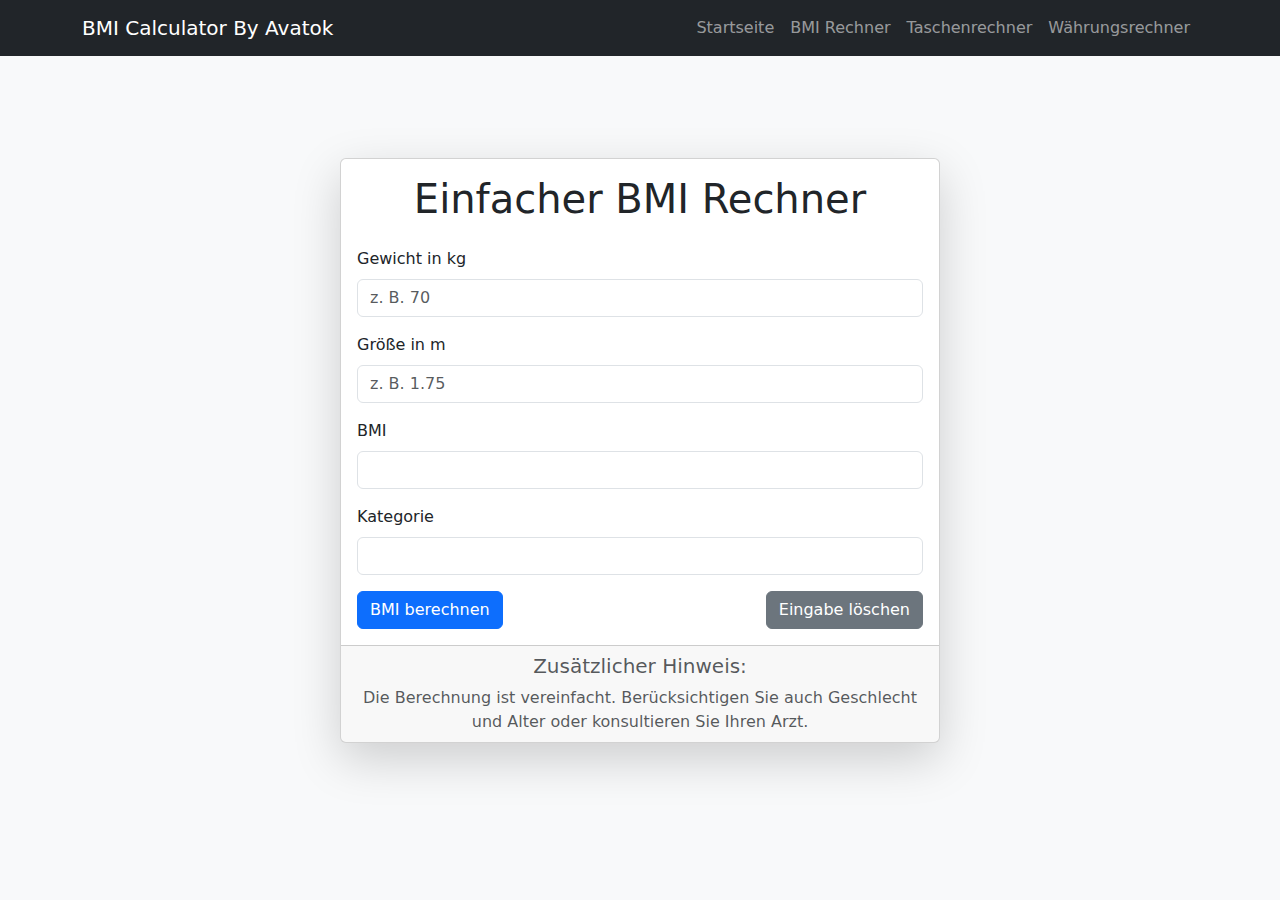
==== BMI calculator/index.html @ 8e3b91ab "Add files via upload" ====
<!DOCTYPE html>
<html lang="de">
<head>
  <meta charset="UTF-8">
  <meta name="viewport" content="width=device-width, initial-scale=1.0">
  <title>BMI Rechner</title>
  <link href="https://cdn.jsdelivr.net/npm/bootstrap@5.3.2/dist/css/bootstrap.min.css" rel="stylesheet">
  <link rel="shortcut icon" type="image/x-icon" href="../Media/Icon.png">
</head>

<body class="bg-light">
  <!-- Navbar -->
  <nav class="navbar navbar-expand-lg navbar-dark bg-dark fixed-top">
    <div class="container">
      <a class="navbar-brand" href="#home">BMI Calculator By Avatok</a>
      <button class="navbar-toggler" type="button" data-bs-toggle="collapse" data-bs-target="#navbarNav">
        <span class="navbar-toggler-icon"></span>
      </button>
      <div class="collapse navbar-collapse" id="navbarNav">
        <ul class="navbar-nav ms-auto">
          <li class="nav-item"><a class="nav-link" href="../index.html">Startseite</a></li>
          <li class="nav-item"><a class="nav-link" href="#">BMI Rechner</a></li>
          <li class="nav-item"><a class="nav-link" href="../Calculator/index.html">Taschenrechner</a></li>
          <li class="nav-item"><a class="nav-link" href="../Currency converter/index.html">Währungsrechner</a></li>
        </ul>
      </div>
    </div>
  </nav>

  <!-- Hauptinhalt -->
  <div class="container d-flex justify-content-center align-items-center min-vh-100">
    <div class="card shadow-lg w-100" style="max-width: 600px;">
      <div class="card-body">
        <h1 class="card-title text-center mb-4">Einfacher BMI Rechner</h1>
        <form name="BMI" class="needs-validation" novalidate>
          <!-- Gewicht -->
          <div class="mb-3">
            <label for="Gewicht" class="form-label">Gewicht in kg</label>
            <input type="text" id="Gewicht" name="Gewicht" class="form-control" placeholder="z. B. 70" required>
          </div>

          <!-- Größe -->
          <div class="mb-3">
            <label for="Groesse" class="form-label">Größe in m</label>
            <input type="text" id="Groesse" name="Groesse" class="form-control" placeholder="z. B. 1.75" required>
          </div>

          <!-- BMI -->
          <div class="mb-3">
            <label for="BMI" class="form-label">BMI</label>
            <input type="text" id="BMI" name="BMI" class="form-control" readonly>
          </div>

          <!-- Kategorie -->
          <div class="mb-3">
            <label for="Kategorie" class="form-label">Kategorie</label>
            <input type="text" id="Kategorie" name="Kategorie" class="form-control" readonly>
          </div>

          <!-- Buttons -->
          <div class="d-flex justify-content-between">
            <button type="button" class="btn btn-primary" onclick="berechnen()">BMI berechnen</button>
            <button type="reset" class="btn btn-secondary">Eingabe löschen</button>
          </div>
        </form>
      </div>
      <div class="card-footer text-muted">
        <h5 class="text-center">Zusätzlicher Hinweis:</h5>
        <p class="text-center mb-0">
          Die Berechnung ist vereinfacht. Berücksichtigen Sie auch Geschlecht und Alter oder konsultieren Sie Ihren Arzt.
        </p>
      </div>
    </div>
  </div>

  <!-- JavaScript -->
  <script src="code.js"></script>
  <script src="https://cdn.jsdelivr.net/npm/bootstrap@5.3.2/dist/js/bootstrap.bundle.min.js"></script>
</body>

</html>
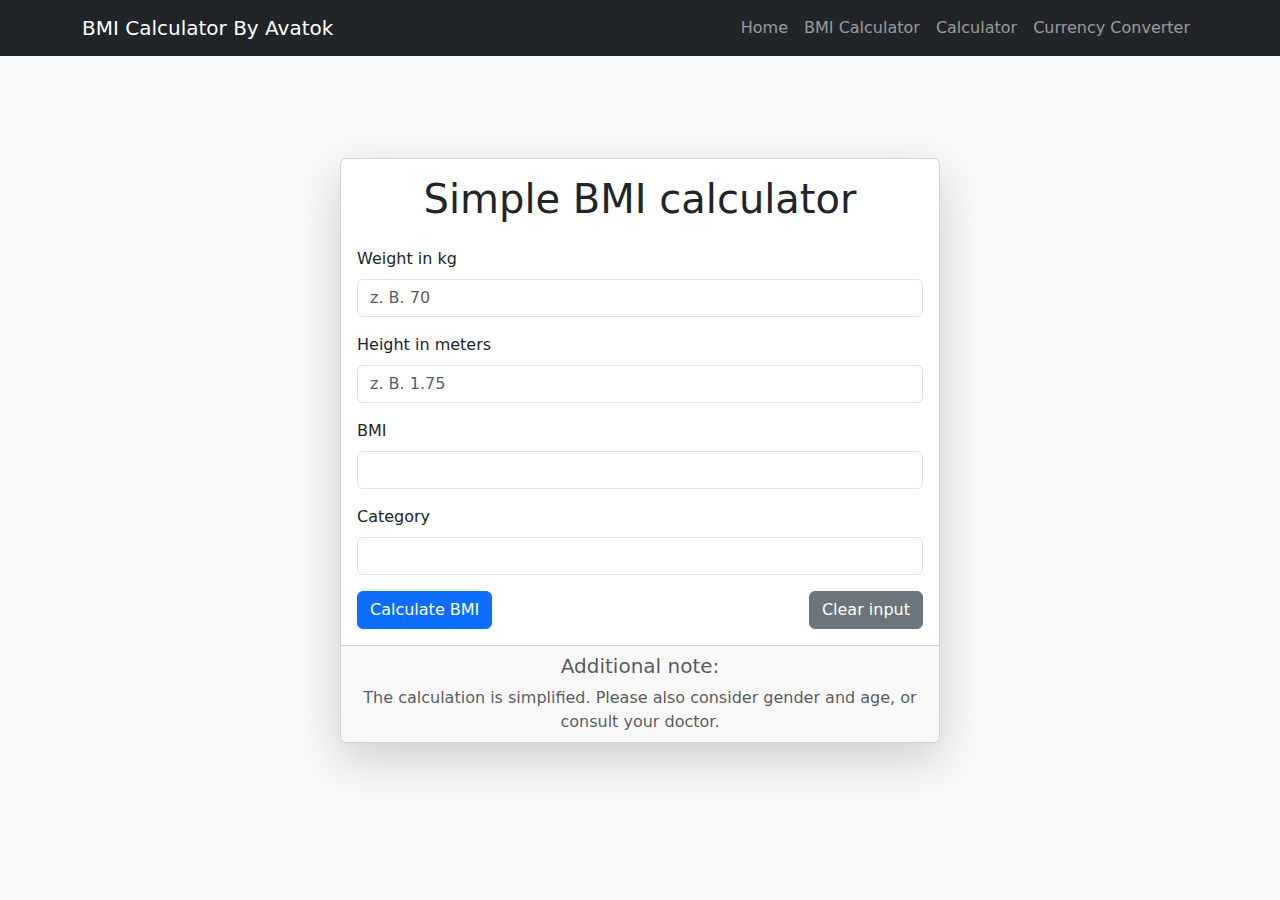
==== commit f8581593: "Update index.html" ====
--- a/BMI calculator/index.html
+++ b/BMI calculator/index.html
@@ -3,7 +3,7 @@
 <head>
   <meta charset="UTF-8">
   <meta name="viewport" content="width=device-width, initial-scale=1.0">
-  <title>BMI Rechner</title>
+  <title>BMI Calculator</title>
   <link href="https://cdn.jsdelivr.net/npm/bootstrap@5.3.2/dist/css/bootstrap.min.css" rel="stylesheet">
   <link rel="shortcut icon" type="image/x-icon" href="../Media/Icon.png">
 </head>
@@ -18,10 +18,10 @@
       </button>
       <div class="collapse navbar-collapse" id="navbarNav">
         <ul class="navbar-nav ms-auto">
-          <li class="nav-item"><a class="nav-link" href="../index.html">Startseite</a></li>
-          <li class="nav-item"><a class="nav-link" href="#">BMI Rechner</a></li>
-          <li class="nav-item"><a class="nav-link" href="../Calculator/index.html">Taschenrechner</a></li>
-          <li class="nav-item"><a class="nav-link" href="../Currency converter/index.html">Währungsrechner</a></li>
+          <li class="nav-item"><a class="nav-link" href="../index.html">Home</a></li>
+          <li class="nav-item"><a class="nav-link" href="#">BMI Calculator</a></li>
+          <li class="nav-item"><a class="nav-link" href="../Calculator/index.html">Calculator</a></li>
+          <li class="nav-item"><a class="nav-link" href="../Currency converter/index.html">Currency Converter</a></li>
         </ul>
       </div>
     </div>
@@ -31,17 +31,17 @@
   <div class="container d-flex justify-content-center align-items-center min-vh-100">
     <div class="card shadow-lg w-100" style="max-width: 600px;">
       <div class="card-body">
-        <h1 class="card-title text-center mb-4">Einfacher BMI Rechner</h1>
+        <h1 class="card-title text-center mb-4">Simple BMI calculator</h1>
         <form name="BMI" class="needs-validation" novalidate>
           <!-- Gewicht -->
           <div class="mb-3">
-            <label for="Gewicht" class="form-label">Gewicht in kg</label>
+            <label for="Gewicht" class="form-label">Weight in kg</label>
             <input type="text" id="Gewicht" name="Gewicht" class="form-control" placeholder="z. B. 70" required>
           </div>
 
           <!-- Größe -->
           <div class="mb-3">
-            <label for="Groesse" class="form-label">Größe in m</label>
+            <label for="Groesse" class="form-label">Height in meters</label>
             <input type="text" id="Groesse" name="Groesse" class="form-control" placeholder="z. B. 1.75" required>
           </div>
 
@@ -53,21 +53,21 @@
 
           <!-- Kategorie -->
           <div class="mb-3">
-            <label for="Kategorie" class="form-label">Kategorie</label>
+            <label for="Kategorie" class="form-label">Category</label>
             <input type="text" id="Kategorie" name="Kategorie" class="form-control" readonly>
           </div>
 
           <!-- Buttons -->
           <div class="d-flex justify-content-between">
-            <button type="button" class="btn btn-primary" onclick="berechnen()">BMI berechnen</button>
-            <button type="reset" class="btn btn-secondary">Eingabe löschen</button>
+            <button type="button" class="btn btn-primary" onclick="berechnen()">Calculate BMI</button>
+            <button type="reset" class="btn btn-secondary">Clear input</button>
           </div>
         </form>
       </div>
       <div class="card-footer text-muted">
-        <h5 class="text-center">Zusätzlicher Hinweis:</h5>
+        <h5 class="text-center">Additional note:</h5>
         <p class="text-center mb-0">
-          Die Berechnung ist vereinfacht. Berücksichtigen Sie auch Geschlecht und Alter oder konsultieren Sie Ihren Arzt.
+          The calculation is simplified. Please also consider gender and age, or consult your doctor.
         </p>
       </div>
     </div>
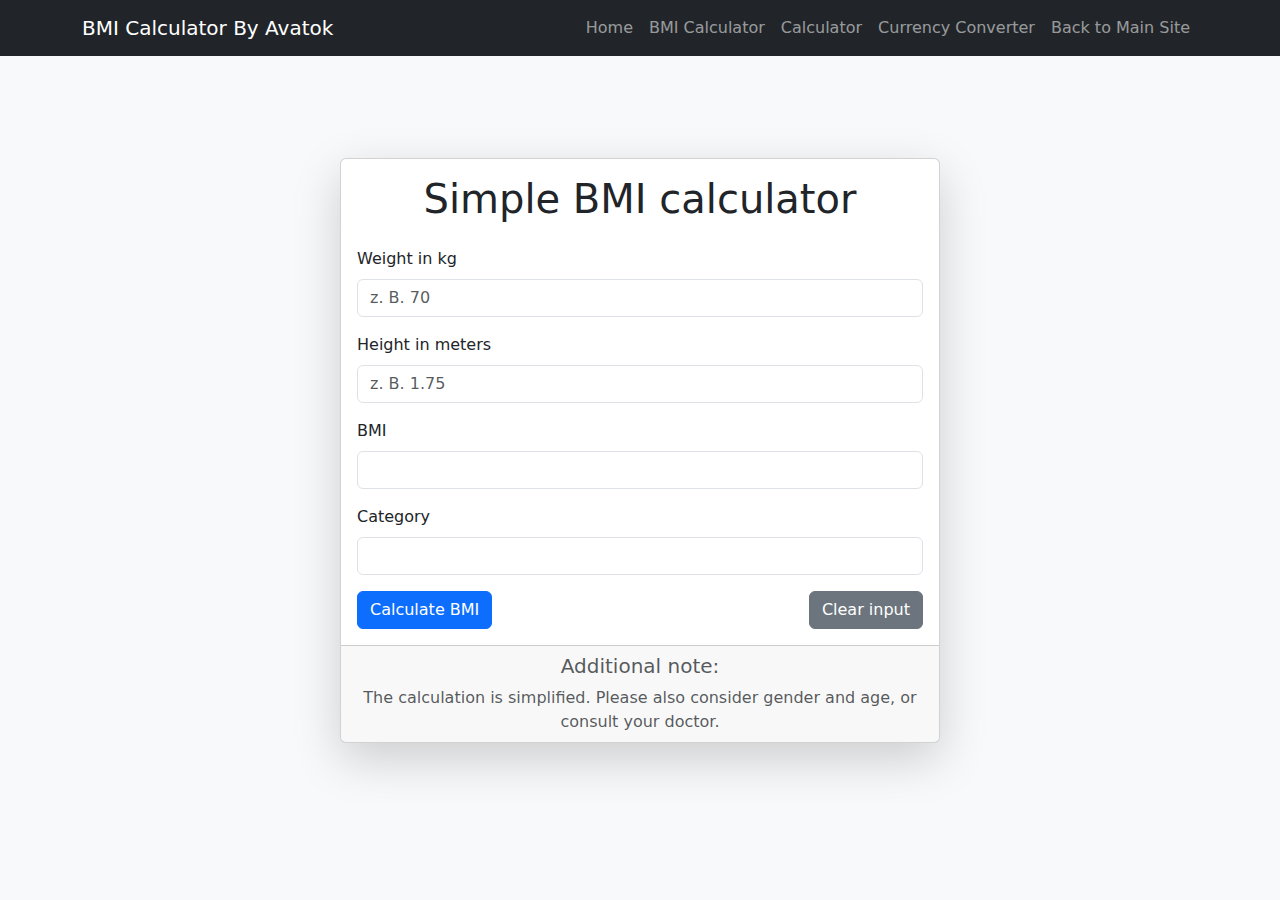
==== commit cdd8488f: "Update index.html" ====
--- a/BMI calculator/index.html
+++ b/BMI calculator/index.html
@@ -12,7 +12,7 @@
   <!-- Navbar -->
   <nav class="navbar navbar-expand-lg navbar-dark bg-dark fixed-top">
     <div class="container">
-      <a class="navbar-brand" href="#home">BMI Calculator By Avatok</a>
+      <a class="navbar-brand" href="../index.html">BMI Calculator By Avatok</a>
       <button class="navbar-toggler" type="button" data-bs-toggle="collapse" data-bs-target="#navbarNav">
         <span class="navbar-toggler-icon"></span>
       </button>
@@ -22,6 +22,7 @@
           <li class="nav-item"><a class="nav-link" href="#">BMI Calculator</a></li>
           <li class="nav-item"><a class="nav-link" href="../Calculator/index.html">Calculator</a></li>
           <li class="nav-item"><a class="nav-link" href="../Currency converter/index.html">Currency Converter</a></li>
+          <li class="nav-item"><a class="nav-link" href="https://avatok.github.io/Website/index.html">Back to Main Site</a></li>
         </ul>
       </div>
     </div>
